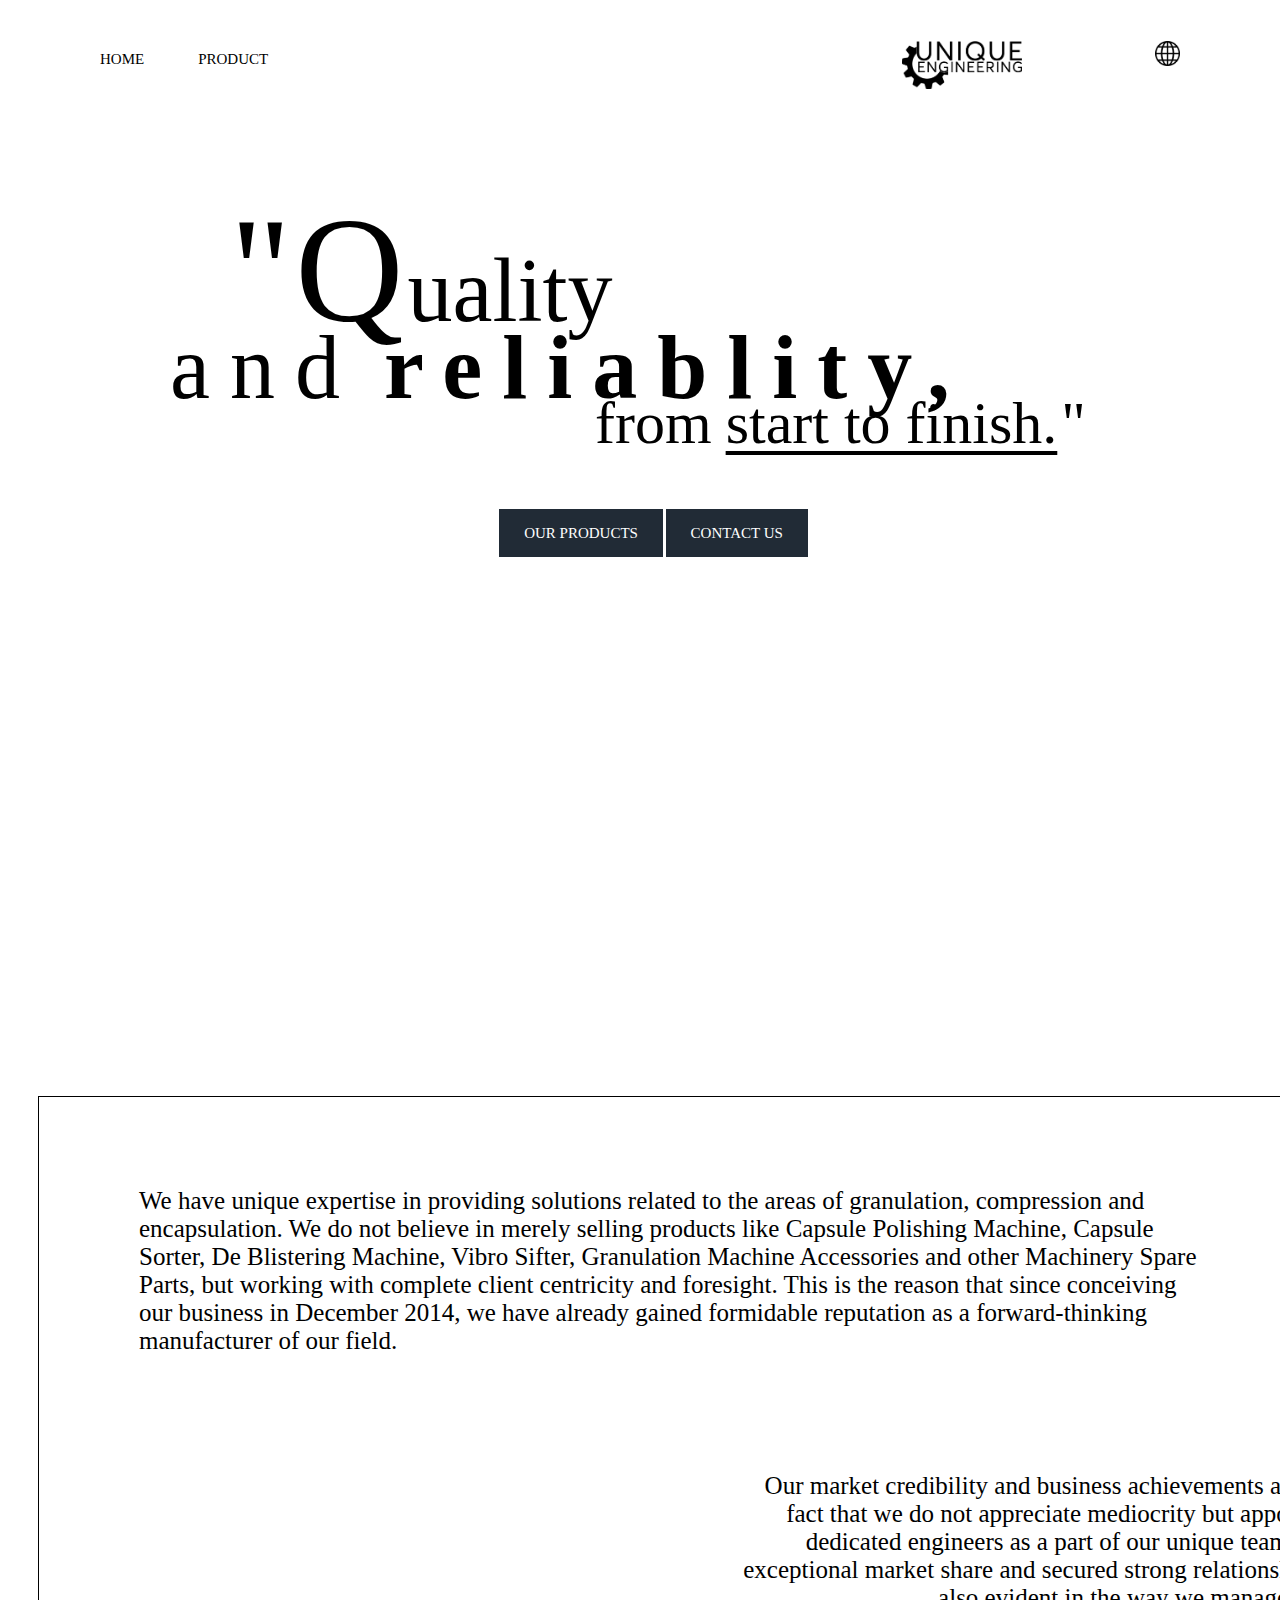
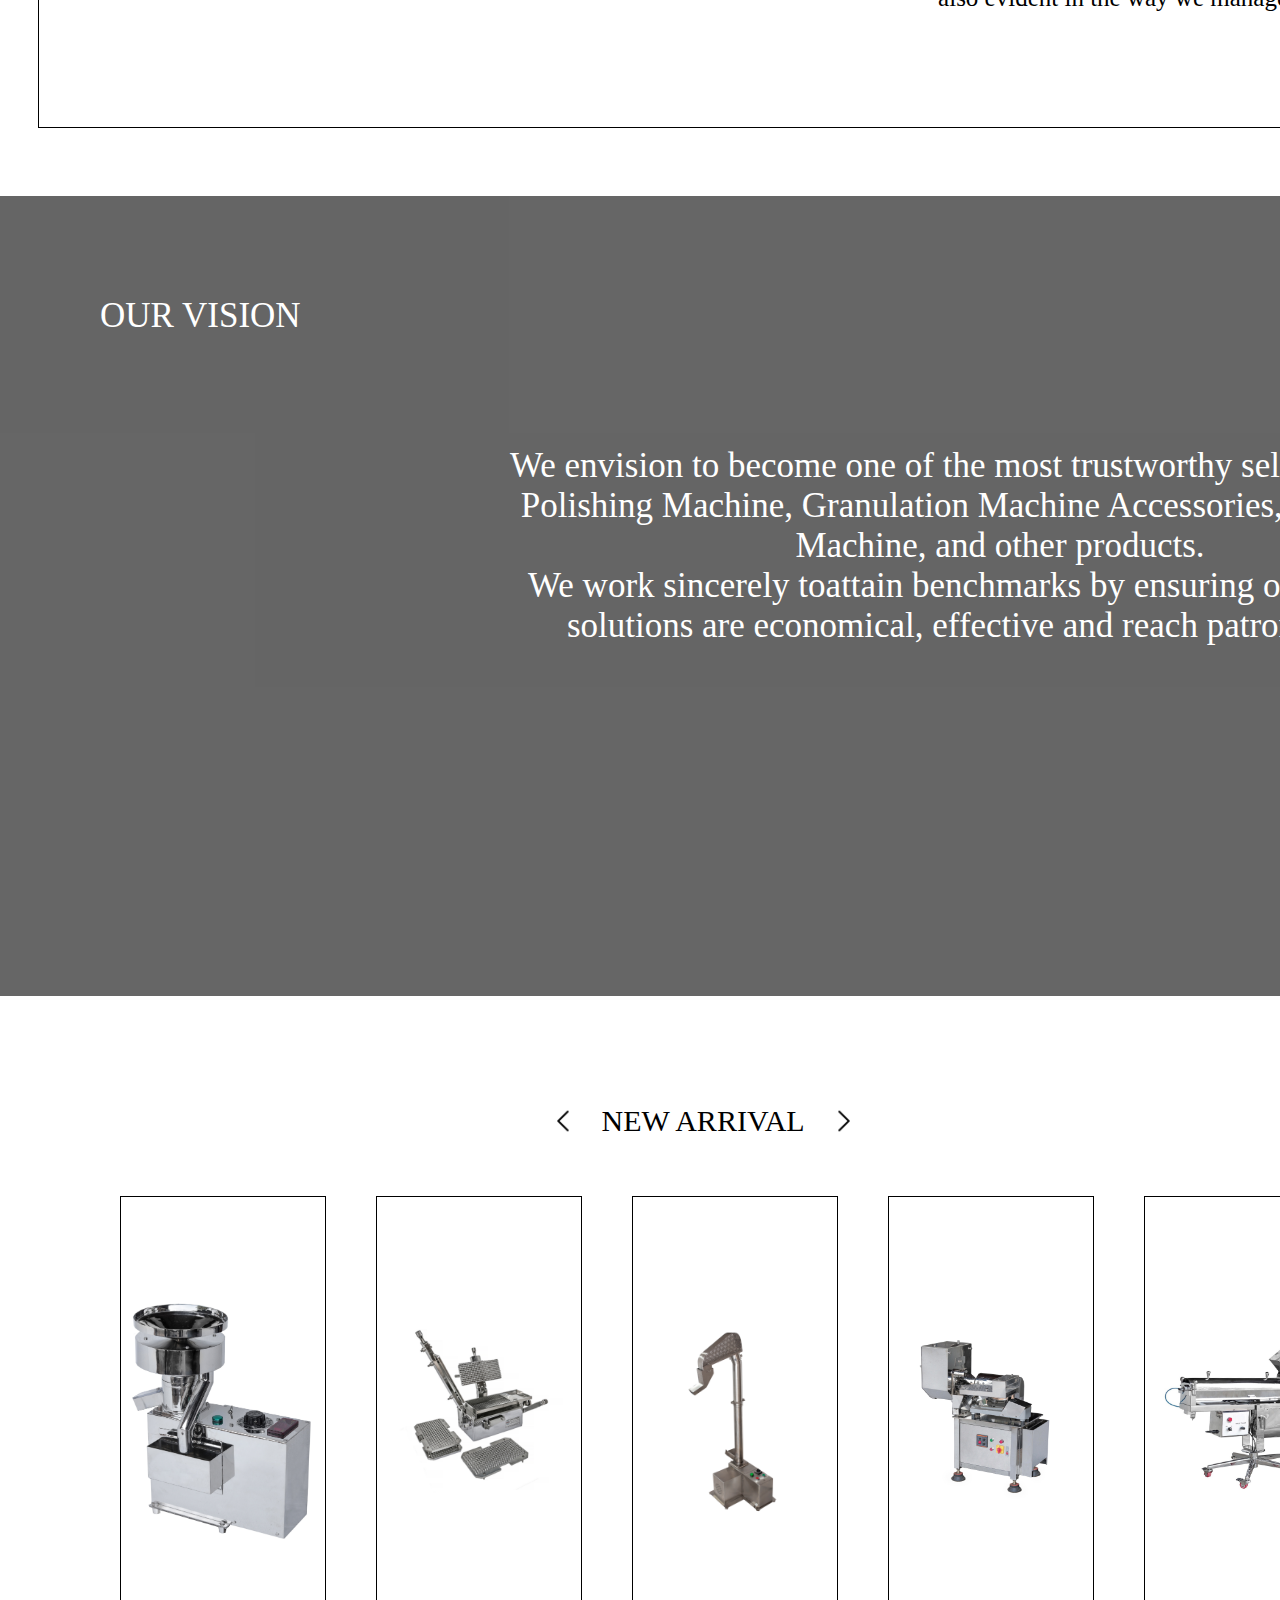
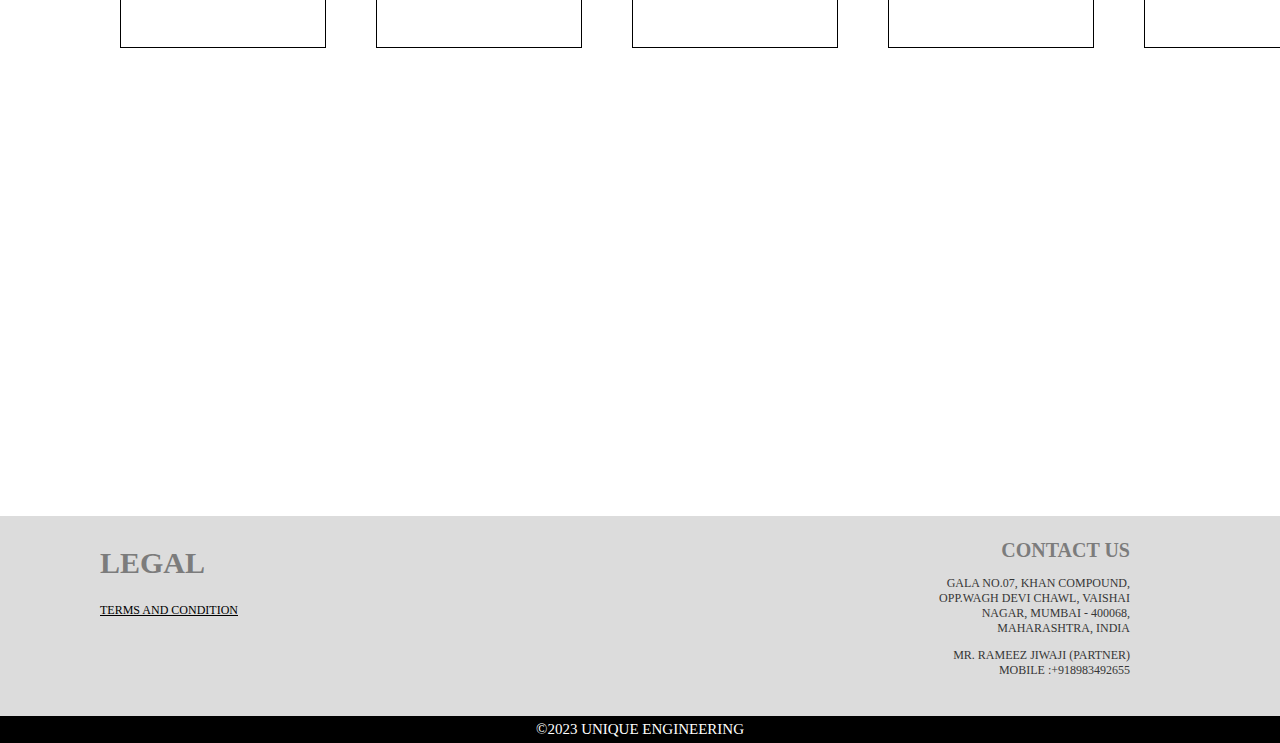
==== index.html @ 14895809 "hopefully final name change lol" ====
<!DOCTYPE html>
<html lang="en">
<head>
    <meta charset="UTF-8">
    <meta http-equiv="X-UA-Compatible" content="IE=edge">
    <meta name="viewport" content="width=device-width, initial-scale=1.0">
    <link rel="stylesheet" href="Css/Main.css">
    <title>Document</title>
</head>
<body>

   <section id="home1" >
        <div class="nav">
            <ul>
                <li><a href="">Home</a></li>
                <li><a href="">Product</a></li>
                <li><a href=""><img id="logo" src="Assets/ENGINEERING.png" alt=""></a></li>
                <li><a href=""><img id="language" src="Assets/world.png" alt=""></a></li>
            </ul>
        </div>
        <div class="first">
            <div class="text1">
                <li id="segoe">"</li>
                <li id="averta">Q</li>
                <li id="pe">uality</li>
            </div>
            <div class="text2">
                <li id="bebas">and</li>
                <li id="neue">reliablity,</li>
            </div>
            <div class="text3">
                <li id="aver">from</li>
                <li id="d">start to finish.</li>
                <li id="e">"</li>
            </div>
            <span id="button1"><a href="">our products</a></span>
            <span id="button2"><a href="">contact us</a></span>
        </div>
   </section>

   <section id="home2">
        <div class="aboutus">
            <li id="ab">about</li>
            <li id="us">us</li>
            <p class="p1">
                We have unique expertise in providing solutions related to the areas of granulation,
            compression and encapsulation. We do not believe in merely selling products like Capsule
            Polishing Machine, Capsule Sorter, De Blistering Machine, Vibro Sifter, Granulation
            Machine Accessories and other Machinery Spare Parts, but working with complete client
            centricity and foresight. This is the reason that since conceiving our business in December 2014,
            we have already gained formidable reputation as a forward-thinking manufacturer of our field.</p>
            <p class="p2">
                Our market credibility and business achievements as a resourceful manufacturing
                firm stems from the fact that we do not appreciate mediocrity but appoint and
                nurture some of the most experienced and dedicated engineers as a part of our
                unique team. With their constant support, we have attained an exceptional market
                share and secured strong relationships with many clients today. Our success so
                far is also evident in the way we manage getting repeat business from many of our clients.
            </p>
        </div>
   </section>

   <section id="home3">
        <div class="vision-back">
            <div class="vision-back-op">
                <div class="vision-text">
                    <span>our vision</span>
                    <p>
                    We envision to become one of the most trustworthy sellers
                    of Capsule Polishing Machine, Granulation Machine Accessories,
                    De Blistering Machine, and other products.<br>
                    We work sincerely toattain benchmarks by ensuring our engineered solutions
                    are economical, effective and reach patrons on time.</p>
                </div>
            </div>
        </div>
   </section>

   <section id="home4">
        <div class="new-arrival-nav">
            <li><img id="left-arrow" src="Assets/down-arrow.png" alt=""></li>
            <li id="new-arrival-text">new arrival</li>
            <li><img id="right-arrow" src="Assets/down-arrow.png" alt=""></li>
        </div>
        <div class="new-arrival-card-holder">
            <div class="new-arrival-card">
                <img src="Machine/ES-100.jpg" alt="">
            </div>
            <div class="new-arrival-card">
                <img src="Machine/HF-300-1.jpg" alt="">
            </div>
            <div class="new-arrival-card">
                <img src="Machine/FILLED CAPSULE ELEVATOR.jpg" alt="">
            </div>
            <div class="new-arrival-card">
                <img src="Machine/MS-100.jpg" alt="">
            </div>
            <div class="new-arrival-card">
                <img src="Machine/CAPSULE POLISHING MACHINE.jpg" alt="">
            </div>
        </div>

        
   </section>
        <div class="end-information">
            <div class="legal">
                <h1>legal</h1>
                <a href="">Terms and Condition</a>
            </div>
            <div class="contactus">
                <h1>contact us</h1>
                <p>Gala No.07, Khan Compound,
                Opp.Wagh Devi Chawl, Vaishai Nagar,
                Mumbai - 400068, Maharashtra, India</p>
                <p>Mr. Rameez Jiwaji (Partner)
                Mobile :+918983492655</p>
            </div>
        </div>
   <footer>©2023 UNIQUE ENGINEERING</footer>
</body>
</html>
---- Css/Main.css ----
::-webkit-scrollbar {
    display: none;
}
body{
    box-sizing: border-box;
    margin: 0%;
    padding: 0%;
    scroll-behavior: smooth;
    overflow-x: hidden;
    max-width: 100%;
}

#home1{
    height: 1080px;
    width: 100%;
}
.nav{
    position: relative;
}
.nav ul{
    list-style-type: none;
    padding-left: 100px;
    padding-right: 100px;
}
.nav li{
    display: inline-block;
    padding-right: 50px;
}
.nav a{
    color: black;
    font-family: Averta Demo PE;
    font-weight: lighter;
    font-size: 15px;
    text-transform: uppercase;
    text-decoration: none;
}
a #logo{
    position: relative;
    top: 25px;
    left: 580px;
    width: 120px;
}
#language{
    top: 25px;
    right: 100px;
    position: absolute;
    height: 25px;
}

.first{
    margin-left: 30px;
}
.first .text1{
    padding-top: 100px;
    padding-left: 200px;
}
.first .text1 li{
    display: inline-block;

}
#segoe{
    font-family: 'Segoe UI';
    font-size: 150px;
}
#averta{
    font-family: Averta Demo PE;
    font-size: 150px;
}
#pe{
    font-family: Averta Demo PE;
    font-size: 90px;
}
.first .text2{
    position: relative;
    margin-top: -40px;
    padding-left: 140px;
}
.first .text2 li {
    display: inline-block;
}
#bebas{
    font-family: Bebas Neue;
    font-size: 90px;
    font-weight: 200;
    letter-spacing: 20px;
}
#neue{
    font-family: Bebas Neue;
    font-size: 90px;
    font-weight: bold;
    letter-spacing: 20px;
    padding-left: 20px;
}
.first .text3 {
    position: relative;
    margin-top: -30px;
    padding-left: 565px;
}
.first .text3 li {
    display: inline-block;
}
#aver {
    font-family: Averta Demo PE;
    font-size: 60px;
}
#d {
    font-family: Averta Demo PE;
    font-size: 60px;
    padding-left: 10px;
    text-decoration: solid underline black 4px;
    text-underline-offset: 8px;
}
#e {
    font-family: Averta Demo PE;
    font-size: 60px;
}

#button1{
    position: absolute;
    margin-top: 4%;
    left: 39%;
    background-color: #212B36;
    padding: 15px 25px;
}
#button1 a{
    font-size: 15px;
    font-family: Averta Demo PE;
    text-transform: uppercase;
    text-decoration: none;
    color: white;
}
#button2 {
    position: absolute;
    margin-top: 4%;
    left: 52%;
    background-color: #212B36;
    padding: 15px 25px;
}
#button2 a {
    font-size: 15px;
    font-family: Averta Demo PE;
    text-transform: uppercase;
    text-decoration: none;
    color: white;
}


#home2 {
    height: 700px;
    width: 1920px;
}
.aboutus{
    left: 38px;
    position: relative;
    height: 630px;
    width: 1844px;
    border: solid black 1px;
}
.aboutus li{
    display: block;
}
.aboutus #ab{
    position: absolute;
    top: 65px;
    right: 100px;
    font-family: Averta Demo PE;
    text-transform: uppercase;
    font-size: 80px;
}
.aboutus #us{
    position: absolute;
    top: 140px;
    right: 100px;
    font-family: Averta Demo PE;
    text-transform: uppercase;
    font-size: 80px;
}
.aboutus .p1{
    position: absolute;
    left: 100px;
    top: 65px;
    width: 1060px;
    height: 205px;
    font-family: 'Segoe UI';
    font-size: 25px;
}

.aboutus .p2 {
    position: absolute;
    right: 100px;
    top: 350px;
    width: 1060px;
    height: 205px;
    font-family: 'Segoe UI';
    font-size: 25px;
    text-align: right;
}


#home3 {
    height: 900px;
    width: 100%;
}
.vision-back{
    background-image: url(Assets/vimg.jpg);
    background-size: cover;
    height: 800px;
    width: 100%;
}
.vision-back-op{
    height: 100%;
    width: 100%;
    background-color: black;
    opacity: 60%;
}
.vision-text{
    height: 100%;
    width: 100%;
}
.vision-text span{
    position: absolute;
    font-size: 35px;
    color: white;
    font-family: Averta Demo PE;
    margin-top: 100px;
    margin-left: 100px;
    text-transform: uppercase;
}
.vision-text p{
    position: absolute;
    text-align: center;
    width: 1000px;
    font-size: 35px;
    color: white;
    font-family: Averta Demo PE;
    margin-top: 250px;
    margin-left: 500px;
}


#home4 {
    height: 1000px;
    width: 100%;
}
.new-arrival-nav{
    position: absolute;
    left: 42%;
}
.new-arrival-nav li{
    padding: 10px;
    display: inline-block;
}
.new-arrival-nav #left-arrow{
    position: relative;
    height: 30px;
    rotate: 90deg;
}  
.new-arrival-nav #new-arrival-text{
    position: relative;
    top: -5px;
    font-size: 30px;
    font-family: Averta Demo PE;
    text-transform: uppercase;
}
.new-arrival-nav #right-arrow {
    position: relative;
    height: 30px;
    rotate: -90deg;
}
.new-arrival-card-holder{
    max-width: auto;
    position: relative;
    display: flex;
    top: 100px;
    left: 70px;
    overflow-x: scroll;
}
.new-arrival-card{
    width: 300px;
    height: 450px;
    margin-left: 50px;
    border: solid black 1px;
}
.new-arrival-card img{
    width: auto;
    height: auto;
    max-width: 90%;
    max-height: 90%;
    position: relative;
    top: 50%;
    left: 50%;
    transform: translate(-50%,-50%);
}



.end-information{
    position: relative;
    background-color: #DCDCDC;
    height: 200px;
    width: 100%;
}
.end-information .legal{
    position: relative;
    height: 130px;
    width: 200px;
    top: 30px;
    left: 100px;
}
.end-information .legal h1{
    font-size: 30px;
    font-family: Averta Demo PE;
    text-transform: uppercase;
    color: rgb(124, 124, 124);
}
.end-information .legal a {
    font-size: 12px;
    font-family: Averta Demo PE;
    text-transform: uppercase;
    color: black;
}

.end-information .contactus{
    position: absolute;
    width: 200px;
    top: 10px;
    right: 150px;
    text-align: right;
}
.end-information .contactus h1{
    font-size: 20px;
    font-family: Averta Demo PE;
    text-transform: uppercase;
    color: rgb(124, 124, 124);
}
.end-information .contactus p{
    text-align: right;
    font-size: 12px;
    font-family: Averta Demo PE;
    text-transform: uppercase;
    color: rgb(54, 54, 54);
    right: 80px;
}
footer{
    text-align: center;
    background-color: black;
    color: white;
    padding: 5px;  
    font-family: Averta Demo PE;
    font-size: 15px;
}
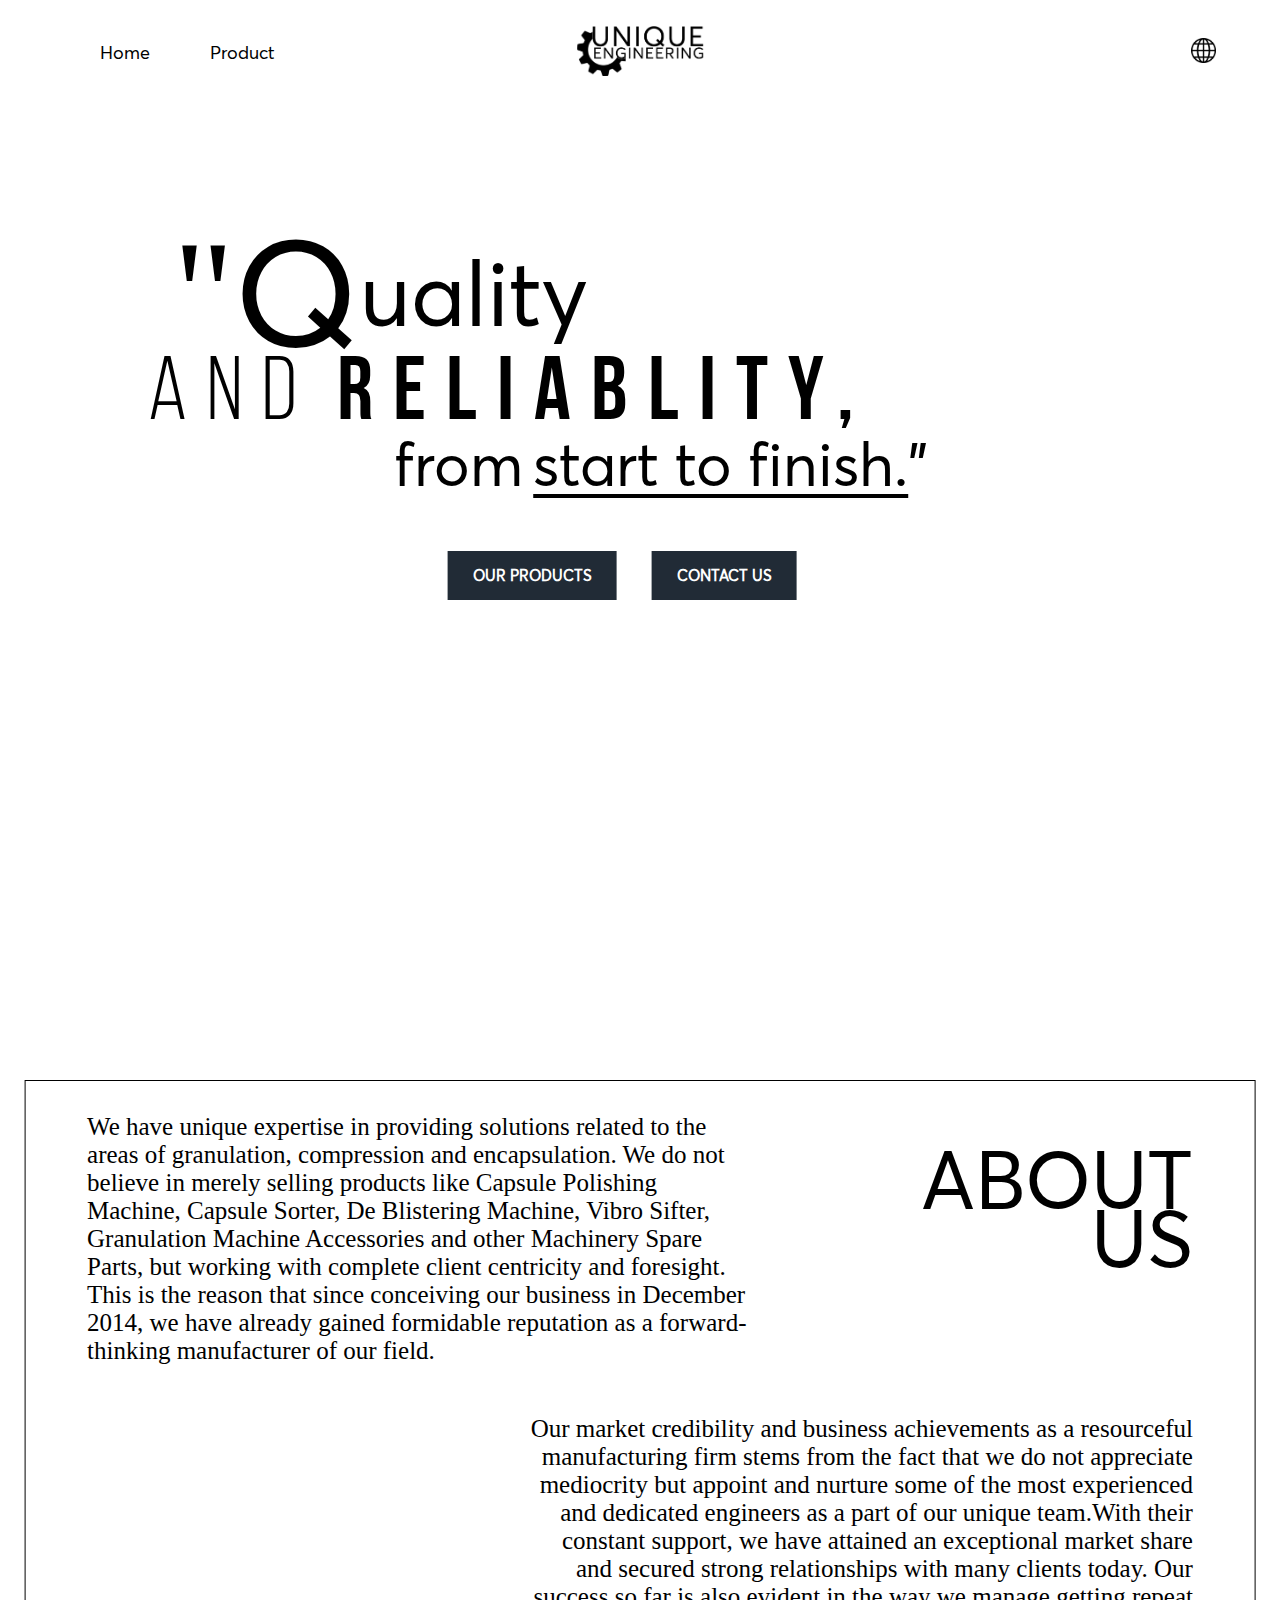
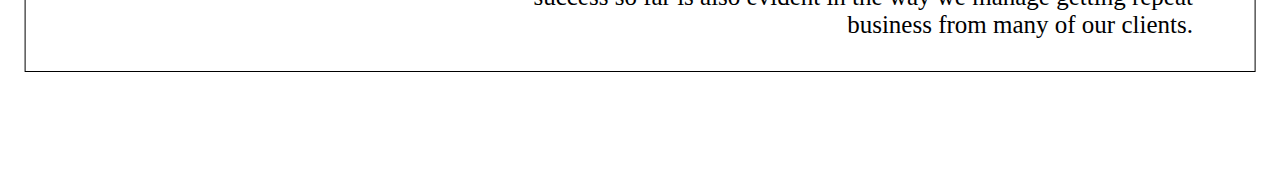
==== commit add60ad4: "v2" ====
--- a/index.html
+++ b/index.html
@@ -9,57 +9,77 @@
 </head>
 <body>
 
-   <section id="home1" >
-        <div class="nav">
-            <ul>
-                <li><a href="">Home</a></li>
-                <li><a href="">Product</a></li>
-                <li><a href=""><img id="logo" src="Assets/ENGINEERING.png" alt=""></a></li>
-                <li><a href=""><img id="language" src="Assets/world.png" alt=""></a></li>
+   <section id="home-1" >
+        <div class="nav flex">
+            <ul class="flex">
+                <li class="left-nav">
+                    <a href="">Home</a>
+                </li>
+                <li class="left-nav">
+                    <a href="">Product</a>
+                </li>
+                <li class="company-logo">
+                    <a href=""><img src="Assets/ENGINEERING.png" alt=""></a>
+                </li>
+                <li class="language-logo">
+                    <a href=""><img src="Assets/world.png" alt=""></a>
+                </li>
             </ul>
         </div>
-        <div class="first">
-            <div class="text1">
-                <li id="segoe">"</li>
-                <li id="averta">Q</li>
-                <li id="pe">uality</li>
+        
+        <div class="home-text">
+            <div class="home-text-1 flex">
+                <li class="home-text-1-1">"</li>
+                <li class="home-text-1-2">Q</li>
+                <li class="home-text-1-3">uality</li>
             </div>
-            <div class="text2">
-                <li id="bebas">and</li>
-                <li id="neue">reliablity,</li>
+            <div class="home-text-2 flex">
+                <li class="home-text-2-1">and</li>
+                <li class="home-text-2-2">reliablity,</li>
             </div>
-            <div class="text3">
-                <li id="aver">from</li>
-                <li id="d">start to finish.</li>
-                <li id="e">"</li>
+            <div class="home-text-3 flex">
+                <li class="home-text-3-1">from</li>
+                <li class="home-text-3-2">start to finish.</li>
+                <li class="home-text-3-3">"</li>
             </div>
-            <span id="button1"><a href="">our products</a></span>
-            <span id="button2"><a href="">contact us</a></span>
+            <div class="home-button flex">
+                <span class="home-button-1">
+                    <a href="">our products</a>
+                </span>
+                <span class="home-button-2">
+                    <a href="">contact us</a>
+                </span>
+            </div>
+        </div>
+        
+   </section>
+
+   <section id="home-2">
+        <div class="about-section">
+            <div class="about-header flex">
+                <li class="about-header-1">about</li>
+                <li class="about-header-2">us</li>
+            </div>
+            <div class="about-para">
+                <p class="about-para-1">
+                    We have unique expertise in providing solutions related to the areas of granulation,
+                        compression and encapsulation. We do not believe in merely selling products like Capsule
+                            Polishing Machine, Capsule Sorter, De Blistering Machine, Vibro Sifter, Granulation
+                                Machine Accessories and other Machinery Spare Parts, but working with complete client
+                                    centricity and foresight. This is the reason that since conceiving our business in December 2014,
+                                        we have already gained formidable reputation as a forward-thinking manufacturer of our field.</p>
+                <p class="about-para-2">
+                    Our market credibility and business achievements as a resourceful manufacturing
+                        firm stems from the fact that we do not appreciate mediocrity but appoint and
+                            nurture some of the most experienced and dedicated engineers as a part of our
+                                unique team.With their constant support, we have attained an exceptional market
+                                    share and secured strong relationships with many clients today. Our success so
+                                        far is also evident in the way we manage getting repeat business from many of our clients.
+                </p>
+            </div>
         </div>
    </section>
-
-   <section id="home2">
-        <div class="aboutus">
-            <li id="ab">about</li>
-            <li id="us">us</li>
-            <p class="p1">
-                We have unique expertise in providing solutions related to the areas of granulation,
-            compression and encapsulation. We do not believe in merely selling products like Capsule
-            Polishing Machine, Capsule Sorter, De Blistering Machine, Vibro Sifter, Granulation
-            Machine Accessories and other Machinery Spare Parts, but working with complete client
-            centricity and foresight. This is the reason that since conceiving our business in December 2014,
-            we have already gained formidable reputation as a forward-thinking manufacturer of our field.</p>
-            <p class="p2">
-                Our market credibility and business achievements as a resourceful manufacturing
-                firm stems from the fact that we do not appreciate mediocrity but appoint and
-                nurture some of the most experienced and dedicated engineers as a part of our
-                unique team. With their constant support, we have attained an exceptional market
-                share and secured strong relationships with many clients today. Our success so
-                far is also evident in the way we manage getting repeat business from many of our clients.
-            </p>
-        </div>
-   </section>
-
+<!--
    <section id="home3">
         <div class="vision-back">
             <div class="vision-back-op">
@@ -117,5 +137,6 @@
             </div>
         </div>
    <footer>©2023 UNIQUE ENGINEERING</footer>
+-->
 </body>
 </html>--- a/Css/Main.css
+++ b/Css/Main.css
@@ -1,3 +1,15 @@
+@font-face {
+    font-family: Averta;
+    src: url(../Fonts/AvertaDemoPE-Regular.ttf) format('truetype');
+}
+@font-face {
+    font-family: BebasNeue-Bold;
+    src: url(../Fonts/BebasNeue-Bold.ttf) format('truetype');
+}
+@font-face {
+    font-family: BebasNeue-Book;
+    src: url(../Fonts/BebasNeue-Book.ttf) format('truetype');
+}
 ::-webkit-scrollbar {
     display: none;
 }
@@ -9,200 +21,211 @@
     overflow-x: hidden;
     max-width: 100%;
 }
-
-#home1{
+.flex {
+    display: flex;
+    gap: var(--gap);
+}
+#home-1{
     height: 1080px;
     width: 100%;
 }
+
 .nav{
-    position: relative;
+    padding-top: 25px;
+    margin: 0;
 }
 .nav ul{
-    list-style-type: none;
-    padding-left: 100px;
-    padding-right: 100px;
-}
-.nav li{
-    display: inline-block;
-    padding-right: 50px;
-}
-.nav a{
+    list-style: none;
+    align-items: center;
+}
+.nav .left-nav{
+    padding-left: 60px;
+}
+.nav .left-nav a{
+    text-decoration: none;
     color: black;
-    font-family: Averta Demo PE;
-    font-weight: lighter;
-    font-size: 15px;
-    text-transform: uppercase;
-    text-decoration: none;
-}
-a #logo{
-    position: relative;
-    top: 25px;
-    left: 580px;
-    width: 120px;
-}
-#language{
-    top: 25px;
-    right: 100px;
-    position: absolute;
-    height: 25px;
-}
-
-.first{
-    margin-left: 30px;
-}
-.first .text1{
-    padding-top: 100px;
-    padding-left: 200px;
-}
-.first .text1 li{
-    display: inline-block;
-
-}
-#segoe{
+    font-size: 18px;
+    font-family: Averta;
+}
+.nav .company-logo{
+    position: absolute;
+    left: 50%;
+    transform: translateX(-50%);
+}
+.nav .company-logo img{
+    max-height: 50px;
+}
+.nav .language-logo{
+    position: absolute;
+    right: 5%;
+}
+.nav .language-logo img{
+    max-height: 25px;
+}
+
+.home-text{
+    position: absolute;
+    top: 40%;
+    left: 50%;
+    transform: translate(-50% , -40%);
+    list-style: none;
+    text-align: center;
+    width: 96%;
+}
+.home-text .home-text-1{
+    position: relative;
+    left: 12%;
+    align-items: center;
+}
+.home-text .home-text-1 .home-text-1-1{
     font-family: 'Segoe UI';
     font-size: 150px;
 }
-#averta{
-    font-family: Averta Demo PE;
+.home-text .home-text-1 .home-text-1-2{
+    font-family: Averta;
     font-size: 150px;
 }
-#pe{
-    font-family: Averta Demo PE;
+.home-text .home-text-1 .home-text-1-3{
+    font-family: Averta;
     font-size: 90px;
 }
-.first .text2{
-    position: relative;
-    margin-top: -40px;
-    padding-left: 140px;
-}
-.first .text2 li {
-    display: inline-block;
-}
-#bebas{
-    font-family: Bebas Neue;
+
+.home-text .home-text-2{
+    position: relative;
+    top: -35px;
+    left: 10%;
+    align-items: center;
+}
+.home-text .home-text-2 .home-text-2-1{
+    font-family: BebasNeue-Book;
     font-size: 90px;
-    font-weight: 200;
     letter-spacing: 20px;
 }
-#neue{
-    font-family: Bebas Neue;
+.home-text .home-text-2 .home-text-2-2{
+    font-family: BebasNeue-Bold;
     font-size: 90px;
-    font-weight: bold;
+    padding-left: 20px;
     letter-spacing: 20px;
-    padding-left: 20px;
-}
-.first .text3 {
-    position: relative;
-    margin-top: -30px;
-    padding-left: 565px;
-}
-.first .text3 li {
-    display: inline-block;
-}
-#aver {
-    font-family: Averta Demo PE;
+}
+
+.home-text .home-text-3{
+    position: relative;    
+    top: -50px;
+    left: 30%;
+    align-items: center;
+}
+.home-text .home-text-3 .home-text-3-1{
+    font-family: Averta;
     font-size: 60px;
 }
-#d {
-    font-family: Averta Demo PE;
+.home-text .home-text-3 .home-text-3-2{
+    font-family: Averta;
     font-size: 60px;
     padding-left: 10px;
     text-decoration: solid underline black 4px;
     text-underline-offset: 8px;
 }
-#e {
-    font-family: Averta Demo PE;
+.home-text .home-text-3 .home-text-3-3{
+    font-family: Averta;
     font-size: 60px;
 }
-
-#button1{
-    position: absolute;
-    margin-top: 4%;
-    left: 39%;
+.home-button{
+    justify-content: center;
+}
+.home-button span{
+    margin-right: 35px;
+}
+.home-button-1{
     background-color: #212B36;
     padding: 15px 25px;
 }
-#button1 a{
+.home-button-1 a{
+    font-weight: bold;
     font-size: 15px;
-    font-family: Averta Demo PE;
+    font-family: Averta;
     text-transform: uppercase;
     text-decoration: none;
     color: white;
 }
-#button2 {
-    position: absolute;
-    margin-top: 4%;
-    left: 52%;
+.home-button-2{
     background-color: #212B36;
     padding: 15px 25px;
 }
-#button2 a {
+.home-button-2 a {
+    font-weight: bold;
     font-size: 15px;
-    font-family: Averta Demo PE;
+    font-family: Averta;
     text-transform: uppercase;
     text-decoration: none;
     color: white;
 }
 
 
-#home2 {
+#home-2 {
     height: 700px;
-    width: 1920px;
-}
-.aboutus{
-    left: 38px;
-    position: relative;
-    height: 630px;
-    width: 1844px;
+    width: 100%;
+}
+.about-section{
+    position: absolute;
+    left: 50%;
+    transform: translateX(-50%);
+    height: 590px;
+    width: 96%;
     border: solid black 1px;
 }
-.aboutus li{
-    display: block;
-}
-.aboutus #ab{
-    position: absolute;
-    top: 65px;
-    right: 100px;
-    font-family: Averta Demo PE;
+.about-section .about-header{
+    position: absolute;
+    left: 50%;
+    transform: translate(-50%);
+
+    width: 90%;
+    list-style: none;
+    text-align: right;
+    flex-direction: column;
+    z-index: 1;
+    
+}
+.about-section .about-header .about-header-1{
+    font-family: Averta;
     text-transform: uppercase;
     font-size: 80px;
-}
-.aboutus #us{
-    position: absolute;
-    top: 140px;
-    right: 100px;
-    font-family: Averta Demo PE;
+    margin-top: 50px;
+}
+.about-section .about-header .about-header-2{
+    margin-top: -40px;
+    font-family: Averta;
     text-transform: uppercase;
     font-size: 80px;
 }
-.aboutus .p1{
-    position: absolute;
-    left: 100px;
-    top: 65px;
-    width: 1060px;
-    height: 205px;
+.about-section .about-para{
+    position: absolute;
+    top: 50%;
+    left: 50%;
+    transform: translate(-50% , -50%);
+    width: 90%;
+}
+.about-section .about-para .about-para-1{
+    float: left;
+    text-align: left;
+    width: 60%;
     font-family: 'Segoe UI';
     font-size: 25px;
 }
-
-.aboutus .p2 {
-    position: absolute;
-    right: 100px;
-    top: 350px;
-    width: 1060px;
-    height: 205px;
+.about-section .about-para .about-para-2{
+    float: right;
+    width: 60%;
     font-family: 'Segoe UI';
     font-size: 25px;
     text-align: right;
 }
 
-
+/*
 #home3 {
     height: 900px;
     width: 100%;
 }
 .vision-back{
-    background-image: url(Assets/vimg.jpg);
+    background-image: url('../Assets/vimg.jpg');
     background-size: cover;
     height: 800px;
     width: 100%;
@@ -216,25 +239,29 @@
 .vision-text{
     height: 100%;
     width: 100%;
+    
+    text-align: left;
 }
 .vision-text span{
     position: absolute;
     font-size: 35px;
     color: white;
-    font-family: Averta Demo PE;
-    margin-top: 100px;
-    margin-left: 100px;
+    font-family: Averta;
+    margin-top: 5%;
+    margin-left: 5%;
     text-transform: uppercase;
 }
 .vision-text p{
-    position: absolute;
+    position: relative;
+    height: 35%;
+    top: 30%;
     text-align: center;
+    margin-left: auto;
+    margin-right: auto;
     width: 1000px;
     font-size: 35px;
     color: white;
-    font-family: Averta Demo PE;
-    margin-top: 250px;
-    margin-left: 500px;
+    font-family: Averta;
 }
 
 
@@ -243,8 +270,8 @@
     width: 100%;
 }
 .new-arrival-nav{
-    position: absolute;
-    left: 42%;
+    text-align: center;
+    width: 100%;
 }
 .new-arrival-nav li{
     padding: 10px;
@@ -259,7 +286,7 @@
     position: relative;
     top: -5px;
     font-size: 30px;
-    font-family: Averta Demo PE;
+    font-family: Averta;
     text-transform: uppercase;
 }
 .new-arrival-nav #right-arrow {
@@ -268,22 +295,23 @@
     rotate: -90deg;
 }
 .new-arrival-card-holder{
-    max-width: auto;
+    max-width: 94%;
+    max-height: 100%;
     position: relative;
     display: flex;
-    top: 100px;
-    left: 70px;
-    overflow-x: scroll;
+    top: 10%;
+    left: 3.5%;
 }
 .new-arrival-card{
-    width: 300px;
+    position: relative; 
+    width: 350px;
     height: 450px;
-    margin-left: 50px;
+    margin-left: 2.8%;
     border: solid black 1px;
 }
 .new-arrival-card img{
-    width: auto;
-    height: auto;
+    width: 100%;
+    height: 100%;
     max-width: 90%;
     max-height: 90%;
     position: relative;
@@ -309,13 +337,13 @@
 }
 .end-information .legal h1{
     font-size: 30px;
-    font-family: Averta Demo PE;
+    font-family: Averta;
     text-transform: uppercase;
     color: rgb(124, 124, 124);
 }
 .end-information .legal a {
     font-size: 12px;
-    font-family: Averta Demo PE;
+    font-family: Averta;
     text-transform: uppercase;
     color: black;
 }
@@ -329,14 +357,14 @@
 }
 .end-information .contactus h1{
     font-size: 20px;
-    font-family: Averta Demo PE;
+    font-family: Averta;
     text-transform: uppercase;
     color: rgb(124, 124, 124);
 }
 .end-information .contactus p{
     text-align: right;
     font-size: 12px;
-    font-family: Averta Demo PE;
+    font-family: Averta;
     text-transform: uppercase;
     color: rgb(54, 54, 54);
     right: 80px;
@@ -346,6 +374,6 @@
     background-color: black;
     color: white;
     padding: 5px;  
-    font-family: Averta Demo PE;
+    font-family: Averta;
     font-size: 15px;
 }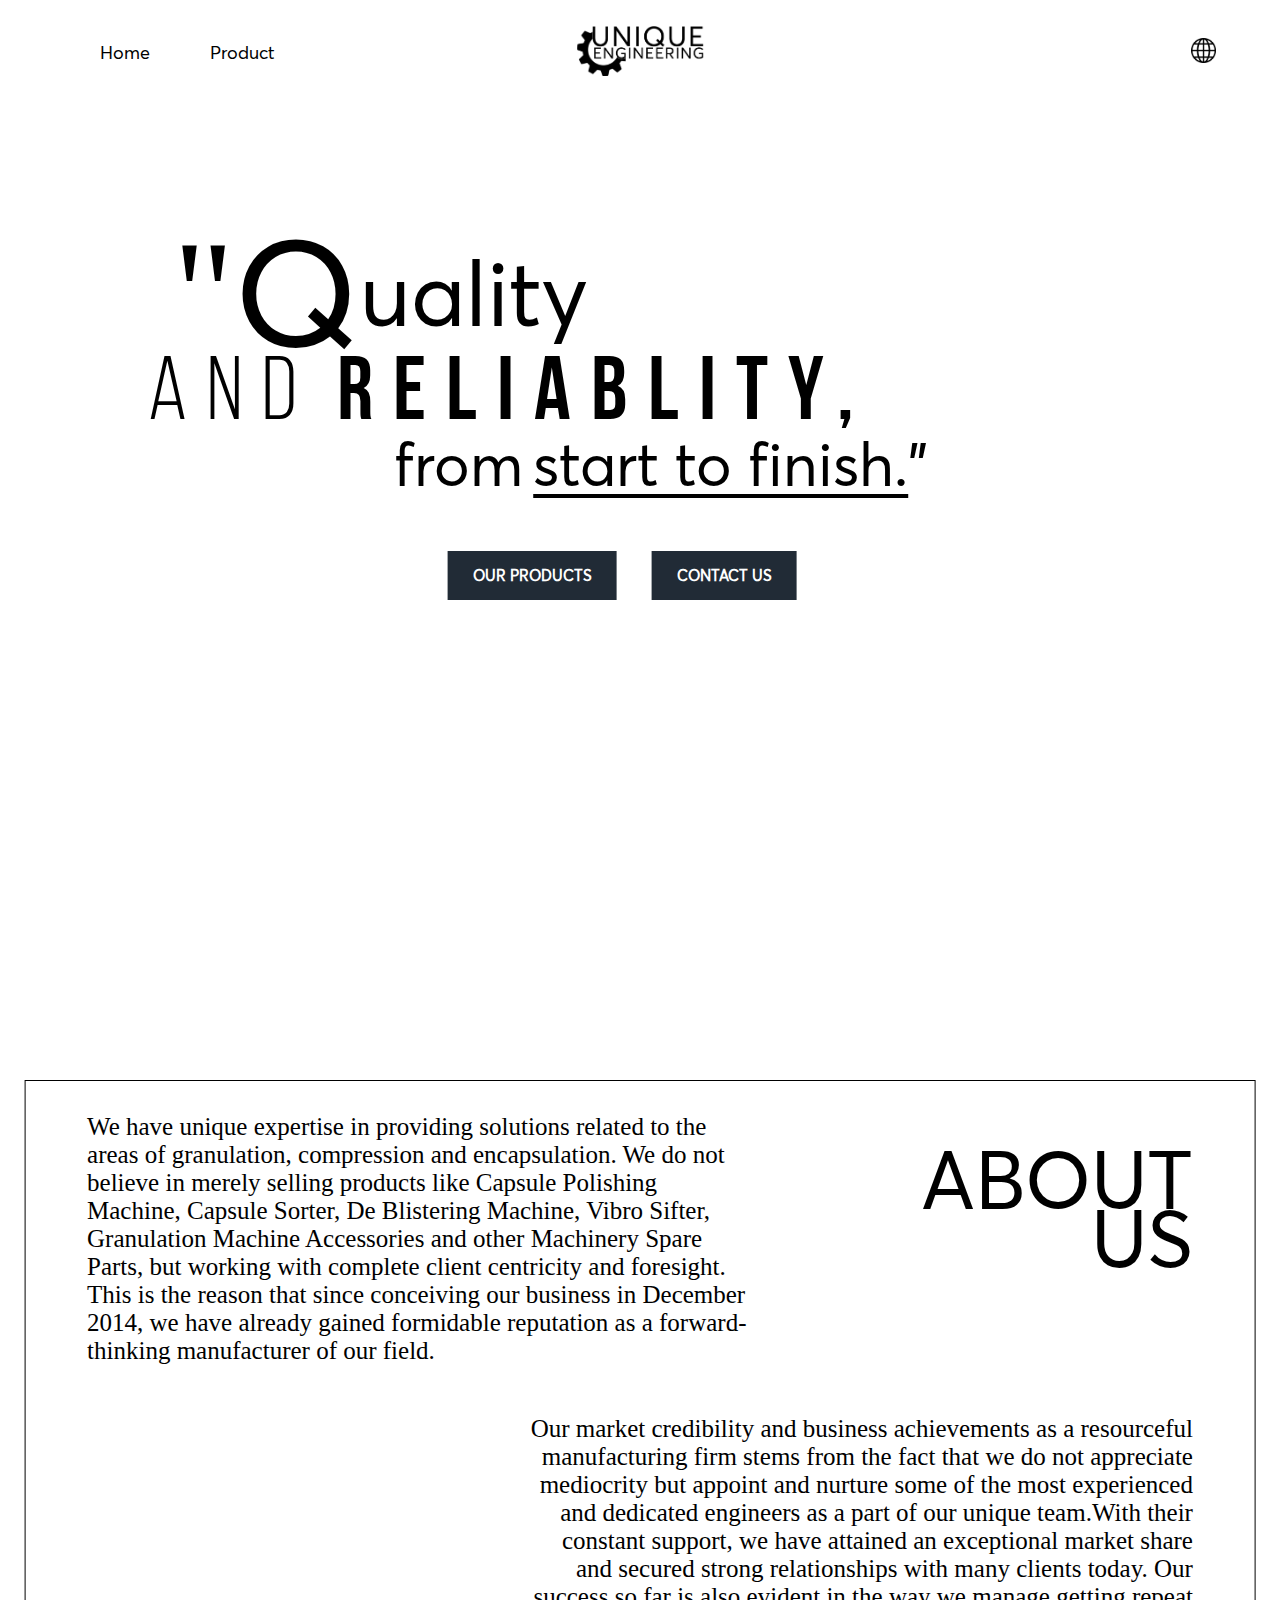
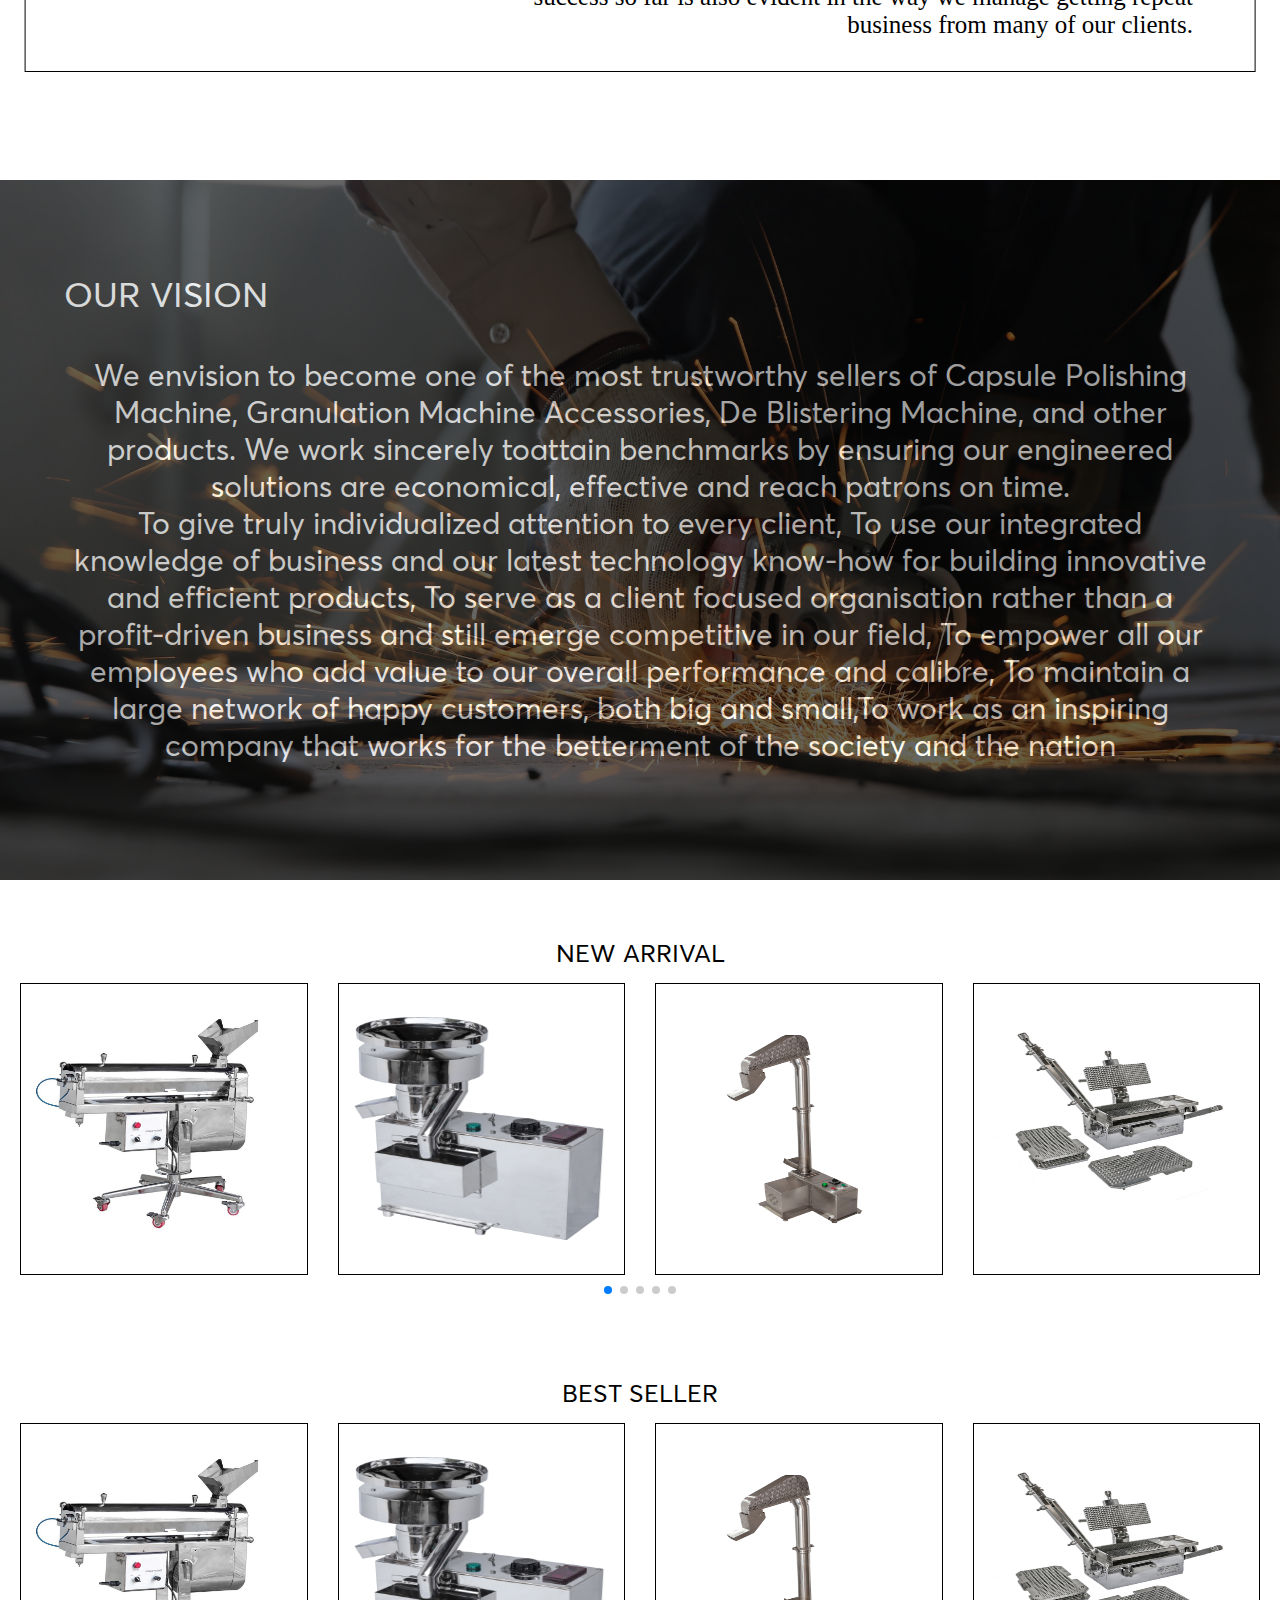
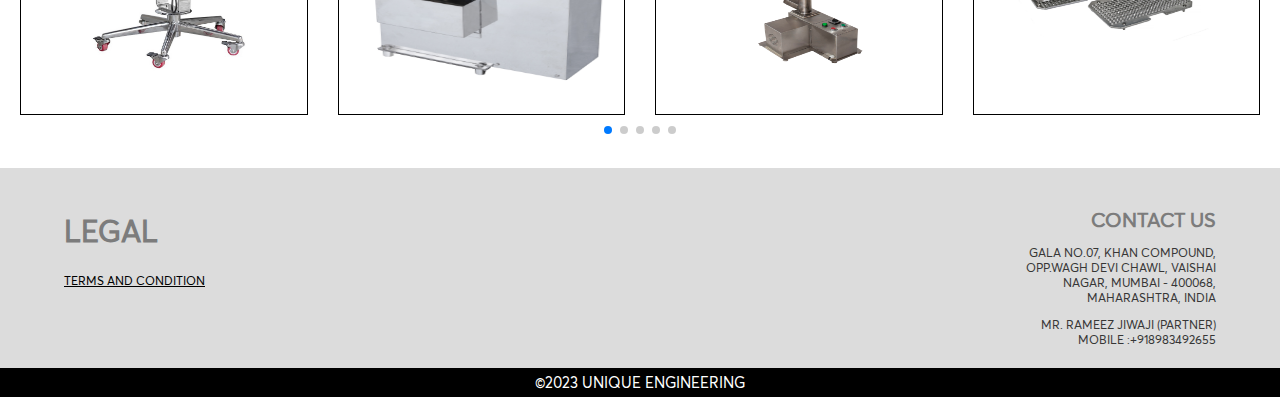
==== commit a06dc19f: "v3" ====
--- a/index.html
+++ b/index.html
@@ -4,7 +4,10 @@
     <meta charset="UTF-8">
     <meta http-equiv="X-UA-Compatible" content="IE=edge">
     <meta name="viewport" content="width=device-width, initial-scale=1.0">
+    <!-- Main Css -->
     <link rel="stylesheet" href="Css/Main.css">
+    <!--Swiper-->
+    <link rel="stylesheet" href="Css/swiper-bundle.min.css">
     <title>Document</title>
 </head>
 <body>
@@ -79,7 +82,7 @@
             </div>
         </div>
    </section>
-<!--
+
    <section id="home3">
         <div class="vision-back">
             <div class="vision-back-op">
@@ -88,55 +91,97 @@
                     <p>
                     We envision to become one of the most trustworthy sellers
                     of Capsule Polishing Machine, Granulation Machine Accessories,
-                    De Blistering Machine, and other products.<br>
+                    De Blistering Machine, and other products.
                     We work sincerely toattain benchmarks by ensuring our engineered solutions
-                    are economical, effective and reach patrons on time.</p>
+                    are economical, effective and reach patrons on time.<br>
+                    To give truly individualized attention to every client,
+                    To use our integrated knowledge of business and our latest technology know-how for building innovative and efficient products,
+                    To serve as a client focused organisation rather than a profit-driven business and still emerge competitive in our field,
+                    To empower all our employees who add value to our overall performance and calibre,
+                    To maintain a large network of happy customers, both big and small,To work as an inspiring company that works for the betterment of the society and the nation
+                    </p>
                 </div>
             </div>
         </div>
    </section>
 
    <section id="home4">
-        <div class="new-arrival-nav">
-            <li><img id="left-arrow" src="Assets/down-arrow.png" alt=""></li>
-            <li id="new-arrival-text">new arrival</li>
-            <li><img id="right-arrow" src="Assets/down-arrow.png" alt=""></li>
-        </div>
-        <div class="new-arrival-card-holder">
-            <div class="new-arrival-card">
-                <img src="Machine/ES-100.jpg" alt="">
+        <div class="box-new-arrival">
+            <div class="nav-new-arrival">
+                <span class="new-arrival">new arrival</span>
             </div>
-            <div class="new-arrival-card">
-                <img src="Machine/HF-300-1.jpg" alt="">
-            </div>
-            <div class="new-arrival-card">
-                <img src="Machine/FILLED CAPSULE ELEVATOR.jpg" alt="">
-            </div>
-            <div class="new-arrival-card">
-                <img src="Machine/MS-100.jpg" alt="">
-            </div>
-            <div class="new-arrival-card">
-                <img src="Machine/CAPSULE POLISHING MACHINE.jpg" alt="">
+            <div class="swiper mySwiper">
+                <div class="swiper-wrapper">
+                    <div class="swiper-slide">
+                        <img src="Machine/CAPSULE POLISHING MACHINE.jpg" alt="">
+                    </div>
+                    <div class="swiper-slide">
+                        <img src="Machine/ES-100.jpg" alt="">
+                    </div>
+                    <div class="swiper-slide">
+                        <img src="Machine/FILLED CAPSULE ELEVATOR.jpg" alt="">
+                    </div>
+                    <div class="swiper-slide">
+                        <img src="Machine/HF-300-1.jpg" alt="">
+                    </div>
+                    <div class="swiper-slide">
+                        <img src="Machine/MS-100.jpg" alt="">
+                    </div>
+                </div>
+                    <div class="swiper-pagination"></div>
             </div>
         </div>
 
-        
+        <div class="box-best-seller">
+            <div class="nav-best-seller">
+                <span class="best-seller">best seller</span>
+            </div>
+            <div class="swiper mySwiper">
+                <div class="swiper-wrapper">
+                    <div class="swiper-slide">
+                        <img src="Machine/CAPSULE POLISHING MACHINE.jpg" alt="">
+                    </div>
+                    <div class="swiper-slide">
+                        <img src="Machine/ES-100.jpg" alt="">
+                    </div>
+                    <div class="swiper-slide">
+                        <img src="Machine/FILLED CAPSULE ELEVATOR.jpg" alt="">
+                    </div>
+                    <div class="swiper-slide">
+                        <img src="Machine/HF-300-1.jpg" alt="">
+                    </div>
+                    <div class="swiper-slide">
+                        <img src="Machine/MS-100.jpg" alt="">
+                    </div>
+                </div>
+                <div class="swiper-pagination"></div>
+            </div>
+        </div>
+
+       
    </section>
         <div class="end-information">
-            <div class="legal">
-                <h1>legal</h1>
-                <a href="">Terms and Condition</a>
-            </div>
-            <div class="contactus">
-                <h1>contact us</h1>
-                <p>Gala No.07, Khan Compound,
-                Opp.Wagh Devi Chawl, Vaishai Nagar,
-                Mumbai - 400068, Maharashtra, India</p>
-                <p>Mr. Rameez Jiwaji (Partner)
-                Mobile :+918983492655</p>
+            <div class="end-information-holder flex">
+                <div class="legal">
+                    <h1>legal</h1>
+                    <a href="">Terms and Condition</a>
+                </div>
+                <div class="contactus">
+                    <h1>contact us</h1>
+                    <p>Gala No.07, Khan Compound,
+                        Opp.Wagh Devi Chawl, Vaishai Nagar,
+                        Mumbai - 400068, Maharashtra, India</p>
+                    <p>Mr. Rameez Jiwaji (Partner)
+                        Mobile :+918983492655</p>
+                </div>
             </div>
         </div>
    <footer>©2023 UNIQUE ENGINEERING</footer>
--->
+
+<!--Swiper JS-->
+<script src="Js/swiper-bundle.min.js"></script>
+
+<!--Main JS-->
+<script src="Js/Main.js"></script>
 </body>
 </html>--- a/Css/Main.css
+++ b/Css/Main.css
@@ -219,15 +219,17 @@
     text-align: right;
 }
 
-/*
+
 #home3 {
-    height: 900px;
+    height: 700px;
     width: 100%;
 }
 .vision-back{
     background-image: url('../Assets/vimg.jpg');
     background-size: cover;
-    height: 800px;
+    background-repeat: no-repeat;
+    background-position: center;
+    height: 100%;
     width: 100%;
 }
 .vision-back-op{
@@ -237,9 +239,12 @@
     opacity: 60%;
 }
 .vision-text{
-    height: 100%;
-    width: 100%;
-    
+    position: relative;
+    height: 90%;
+    width: 90%;
+    top: 50%;
+    left: 50%;
+    transform: translate(-50%, -50%);
     text-align: left;
 }
 .vision-text span{
@@ -248,93 +253,84 @@
     color: white;
     font-family: Averta;
     margin-top: 5%;
-    margin-left: 5%;
     text-transform: uppercase;
 }
 .vision-text p{
-    position: relative;
-    height: 35%;
-    top: 30%;
-    text-align: center;
-    margin-left: auto;
-    margin-right: auto;
-    width: 1000px;
-    font-size: 35px;
-    color: white;
-    font-family: Averta;
+    position: absolute;
+    text-align: center;
+    font-size: 30px;
+    color: white;
+    font-family: Averta;
+    top: 50%;
+    transform: translateY(-50%);
 }
 
 
 #home4 {
-    height: 1000px;
-    width: 100%;
-}
-.new-arrival-nav{
-    text-align: center;
-    width: 100%;
-}
-.new-arrival-nav li{
-    padding: 10px;
-    display: inline-block;
-}
-.new-arrival-nav #left-arrow{
-    position: relative;
-    height: 30px;
-    rotate: 90deg;
-}  
-.new-arrival-nav #new-arrival-text{
-    position: relative;
-    top: -5px;
-    font-size: 30px;
-    font-family: Averta;
-    text-transform: uppercase;
-}
-.new-arrival-nav #right-arrow {
-    position: relative;
-    height: 30px;
-    rotate: -90deg;
-}
-.new-arrival-card-holder{
-    max-width: 94%;
-    max-height: 100%;
-    position: relative;
+    padding-top: 3%;
+    height: 850px;
+    width: 100%;
+}
+.box-new-arrival {
+    padding: 20px;
+    height: 400px;
+}
+.nav-new-arrival{
+    width: 100%;
+    text-align: center;
+}
+.new-arrival{
+    font-family: averta;
+    font-size: 25px;
+    text-transform: uppercase;
+}
+
+.box-best-seller {
+    padding: 20px;
+    height: 400px;
+}
+.nav-best-seller {
+    width: 100%;
+    text-align: center;
+}
+.best-seller {
+    font-family: averta;
+    font-size: 25px;
+    text-transform: uppercase;
+}
+
+.swiper{
+    position: relative;
+    top: 20%;
+    left: 50%;
+    transform: translate(-50% , -20%);
+    height: 325px;
+}
+.swiper-slide {
+    position: absolute;
     display: flex;
-    top: 10%;
-    left: 3.5%;
-}
-.new-arrival-card{
-    position: relative; 
-    width: 350px;
-    height: 450px;
-    margin-left: 2.8%;
-    border: solid black 1px;
-}
-.new-arrival-card img{
-    width: 100%;
-    height: 100%;
-    max-width: 90%;
-    max-height: 90%;
-    position: relative;
-    top: 50%;
-    left: 50%;
-    transform: translate(-50%,-50%);
-}
-
+}
+.swiper-slide img {
+    width: 100%;
+    height: 290px;
+    border: solid black 0.5px;
+}
 
 
 .end-information{
-    position: relative;
     background-color: #DCDCDC;
     height: 200px;
     width: 100%;
 }
-.end-information .legal{
-    position: relative;
-    height: 130px;
-    width: 200px;
-    top: 30px;
-    left: 100px;
-}
+.end-information-holder{
+    position: relative;
+    top: 50%;
+    left: 50%;
+    transform: translate(-50%,-50%);
+    height: 75%;
+    width: 90%;
+}
+
 .end-information .legal h1{
     font-size: 30px;
     font-family: Averta;
@@ -350,9 +346,8 @@
 
 .end-information .contactus{
     position: absolute;
+    right: 0;
     width: 200px;
-    top: 10px;
-    right: 150px;
     text-align: right;
 }
 .end-information .contactus h1{
@@ -367,8 +362,8 @@
     font-family: Averta;
     text-transform: uppercase;
     color: rgb(54, 54, 54);
-    right: 80px;
-}
+}
+
 footer{
     text-align: center;
     background-color: black;
